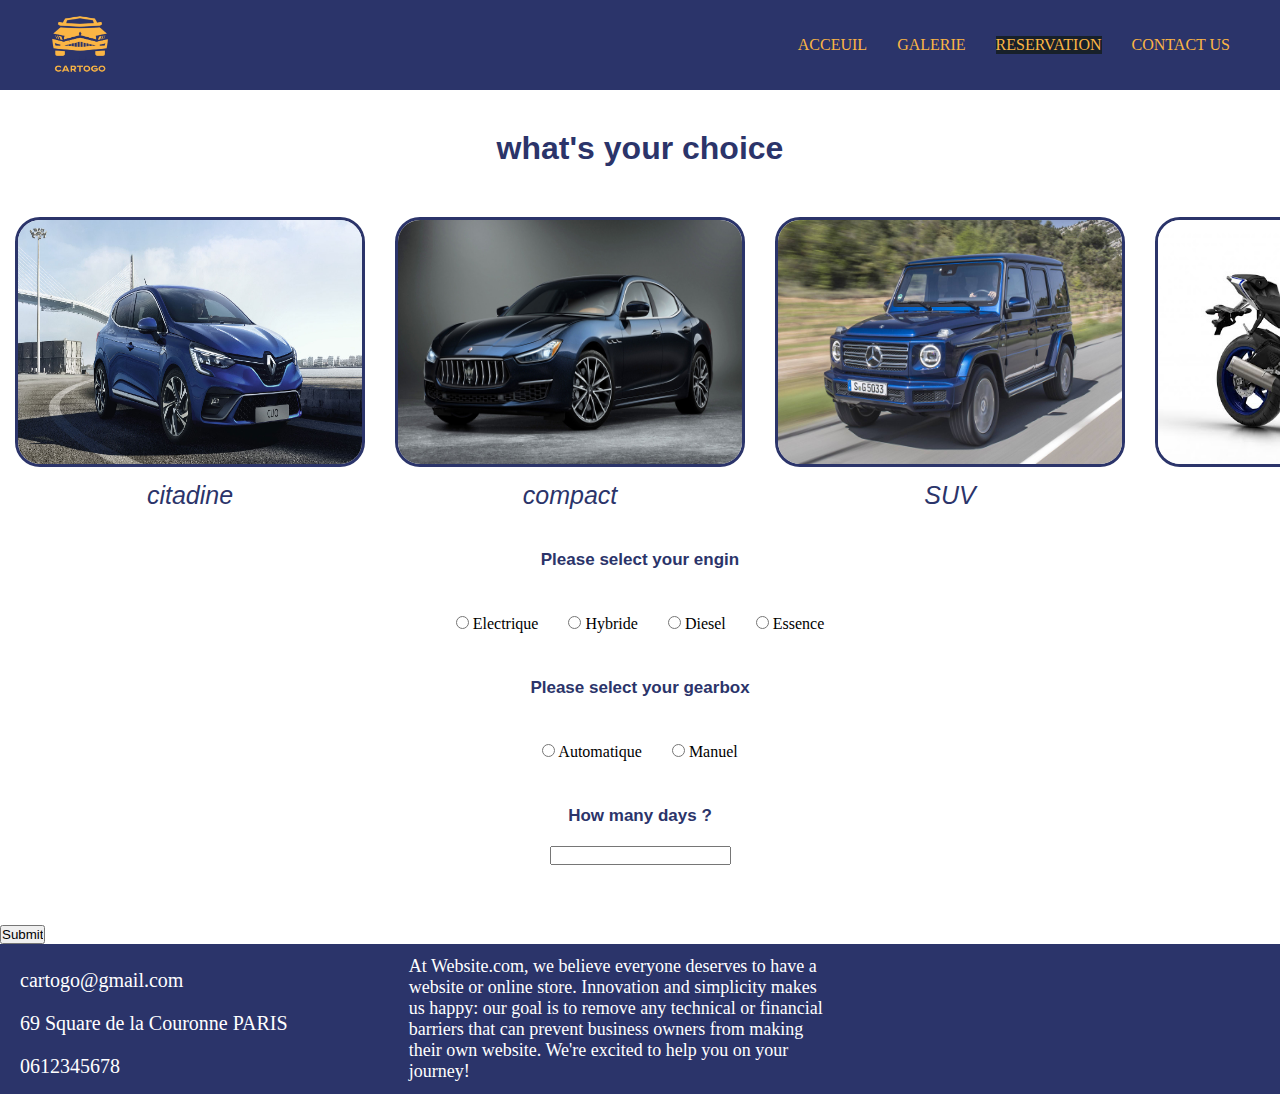
==== reservation.html @ e085a94e "location" ====
<html lang="en">
<head>
    <meta charset="UTF-8">
    <meta http-equiv="X-UA-Compatible" content="IE=edge">
    <meta name="viewport" content="width=device-width, initial-scale=1.0">
    <meta
        name="description"           
        content="page de résérvation">
  <meta name="keywords" content="cars,location">
    <link rel="stylesheet" href="https://cdnjs.cloudflare.com/ajax/libs/font-awesome/5.15.2/css/all.min.css" integrity="sha512-HK5fgLBL+xu6dm/Ii3z4xhlSUyZgTT9tuc/hSrtw6uzJOvgRr2a9jyxxT1ely+B+xFAmJKVSTbpM/CuL7qxO8w==" crossorigin="anonymous" />
    <link rel="stylesheet" href="style.css">
    <title>Document</title>
</head>
<body>
    <header>
        <div class="header">
            <a href="index.html"><img src="logo cars.png" alt="cars logo"></a>     
                      <ul class="navbar">
               <li><a href="index.html">ACCEUIL</a></li>
               <li><a href="gallery.html">GALERIE</a></li>
               <li class="active"><a href="reservation.html">RESERVATION</a></li>
               <li><a href="contact.html">CONTACT US</a></li>
           </ul>
       </div> </header>
       <!-- main -->
       <h1 class="cars">what's your choice</h1>
  <div class="flex-container">
         <div class="genre"><img class="flex-item1" src="cars/car1.jpg" alt=""> <p class="type">citadine</p></div>
         <div class="genre"><img class="flex-item1" src="cars/car5.jpg" alt=""> <p class="type">compact</p></div>
         <div class="genre"><img class="flex-item1" src="cars/car4.jpg" alt=""> <p class="type">SUV</p></div>
         <div class="genre"><img class="flex-item1" src="motos/bike1.jpg" alt=""> <p class="type">Bikes</p></div>
         <div class="genre"><img class="flex-item1" src="trucks/t1.jpg" alt=""> <p class="type">Trucks</p></div>
         <div class="genre"><img class="flex-item1" src="trucks/t6.jpg" alt=""> <p class="type">engins</p></div>
         <div class="genre"><img class="flex-item1" src="trucks/t4.jpg" alt=""> <p class="type">utilitaire</p></div>
         </div>
         <form action="">
             <h3 class="h31">Please select your engin</h3>
             <div class="choix">
                 <div class="radios">
                 <input type="radio" name="radio" id="electrique">
                 <label for="">Electrique</label> </div>
                 <div class="radios">
                 <input type="radio" name="radio" id="hybride">
                 <label for="">Hybride</label> </div>
                 <div class="radios">
                 <input type="radio" name="radio" id="diesel">
                 <label for="">Diesel</label> </div>
                 <div class="radios">
                 <input type="radio"name="radio" id="essence">
                 <label for="">Essence</label> </div>
                 </div>

                 <h3>Please select your gearbox</h3>
                 <div class="choix">
                    <div class="radios">
                     <input type="radio" name="radio">
                     <label for="">Automatique</label> </div>
                     <div class="radios">
                     <input type="radio" name="radio">
                     <label for="">Manuel</label> </div>
                     

                 </div>
                 
                 <h3>How many days ?</h3>
                 <div class="days">
                 <input type="number" min="1"> </div>
                 <div>
                    <input type="button" name="submit" value="Submit">
                    
                </div>



         </form>
            


         
            <footer>
                <div class="footer">
                    <div class="icones">
                        <div class="footer-items">
                            <i class="fas fa-envelope "></i>
        
                            <p class="paragraphe"> cartogo@gmail.com</p>
                        </div>
                        <div class="footer-items">
                            <i class="fas fa-map-marker-alt "></i>
        
                            <p class="paragraphe"> 69 Square de la Couronne PARIS </p>
                        </div>
                        <div class="footer-items">
                            <i class="fas fa-phone-alt "></i>
        
                            <p class="paragraphe"> 0612345678</p>
                        </div>
        
                    </div>
                    <div class="about"> <p class="aboutus"> 
                      At Website.com, we believe everyone deserves to have a website or online store. Innovation and simplicity makes us happy: our goal is to remove any technical or financial barriers that can prevent business owners from making their own website. We're excited to help you on your journey!</p></div>
                    <div class="map">
                    <iframe
                        src="https://www.google.com/maps/embed?pb=!1m18!1m12!1m3!1d83998.9472269391!2d2.277019779750754!3d48.858837739085914!2m3!1f0!2f0!3f0!3m2!1i1024!2i768!4f13.1!3m3!1m2!1s0x47e671d877937b0f%3A0xb975fcfa192f84d4!2sMus%C3%A9e%20du%20Louvre!5e0!3m2!1sfr!2sma!4v1613653931044!5m2!1sfr!2sma"
                        width="300" height="110" frameborder="0" style="border:0;" allowfullscreen="" aria-hidden="false"
                        tabindex="0"></iframe> </div>
                </div>
        
            </footer>
    
</body>
</html>
---- style.css ----
*{
    padding: 0;
    margin: 0;
    box-sizing: border-box;
}
.active {
    background-color:#17202A ;
}
li:hover {
    background-color:#17202A;
}
.header {
    display: flex;
    justify-content: space-between;
    align-items: center;
    width: 100%;
    padding: 15px 50px;
    background-color: #2B346A;
}
.navbar {
    display: flex;
    justify-content:center;
    list-style: none;
}
.navbar li{
    margin-left: 30px;
   
}
.navbar li a{

    color: #FBB544;
    text-decoration: none;
}
.header img{
    width: 60px;
    height: 60px;
}
.main{
    display: flex;
    justify-content: center;
    margin: 50px;
    
}

.main p{
    margin-left: 30px;
    font-size: 35px;
    text-align: center;
}
.main img{
    height: 400px;
    width: 480px;
}
.footer {
    background-color: #2B346A;  
    display: flex;
    justify-content: space-between;
}
.footer-items{
    display: flex;
    padding: 10px;
    font-size: 20px;
    color: white;
   
}
.paragraphe{
    margin-left: 10px;
}
.icones {
    padding-top: 15px;
}
.aboutus{
    color: white;
    font-size: 18px;
}
.about {
    display: flex;
    align-items: center;
    width: 430PX;
    padding: 5PX;
    
}
strong {
    display: flex;
    justify-content: center;
}
.map {
padding: 20px;
}
/* Gallery */
.flex-container{
    display: flex;
    overflow-x: scroll;
    flex-wrap: nowrap;
}
  .flex-container::-webkit-scrollbar { 
          display:none; }

.flex-item {
    width: 350px;
    height: 250px;
    display: inline-block;
    border-radius: 25px;
    margin: 15px;
    margin-top: 50PX;
    margin-bottom: 50px;
    }
    .flex-item:hover{
        transform: scale(1.1);
    }
    h1{
    text-align: center;
    color: #2B346A;
    font-family:Verdana, Geneva, Tahoma, sans-serif ;
    }
    .cars {
        margin-top: 40px;
    }
   /* contact */


  .fromulaire{
    border-radius: 5px;
    background-color: #f2f2f2;
    padding: 20px;
  }

  input[type=submit] {
    width: 20%;
    background-color: #2B346A;
    color: white;
    padding: 14px 20px;
    margin: 8px 0;
    border: none;
    border-radius: 4px;
    cursor:pointer;
    margin-left: 40%;
  }
  input[type=text],[type=email] {
    width: 100%;
    padding: 10px 20px;
    margin: 8px 0;
    
    border: 1px solid #ccc;
    border-radius: 4px;
    box-sizing: border-box;
  }
  textarea{
      width: 100%;
  }
  /* reservation */
  .type {
      font-size: 25px;
      text-align: center;
      font-family: Verdana, Geneva, Tahoma, sans-serif;
      color: #2B346A;
      font-style:italic;
  } 
  .flex-item1 {
    width: 350px;
    height: 250px;
    display: inline-block;
    border-radius: 25px;
    margin: 15px;
    margin-top: 50PX;
    margin-bottom: 14px;
    border: solid 3px #2B346A ;

  }
  .flex-item1:hover{
    transform: scale(1.1);
  }
  #car-select {
    justify-content: center;
  }
  h3 {
      text-align: center;
      font-size: 17px;
      font-family: Verdana, Geneva, Tahoma, sans-serif;
      color: #2B346A;
  }
.choix {
    display: flex;
    flex-direction: row;
    justify-content: center;
    padding: 30px;
}
.h31 {
    padding-top: 40px;
}
.days {
    display: flex;
    justify-content: center;
    padding: 20px;
    margin-bottom: 40px;
}
.radios {
    padding: 15px;
}
#navId{
    width: 100%;
}
/* responsive */

@media only screen and (max-width: 800px){
    .header {
        display: flex;
        flex-direction: column;

    }
    #navId{
        width: 100%;
    }
    li{
        margin-left: 0;
    }
    .footer {
        display: flex;
        flex-direction: column;
        width: 100%;
    }
    .navbar li{
        margin-left: 7px;
       
    }
    a{
        font-size: 10px;
    }
    .main{
        display: flex;
        flex-direction: column;
    }
    .main img{
        margin-left: -12px;
        width: 300px;
        height: 300px;
        margin-bottom: 30px;
    }
    .main  p{
        font-size: 20px;
        margin-left: 10px;
    }
    .about{
        width: 100%;
    }
    .map {
        margin-left: 18px;
    }
}
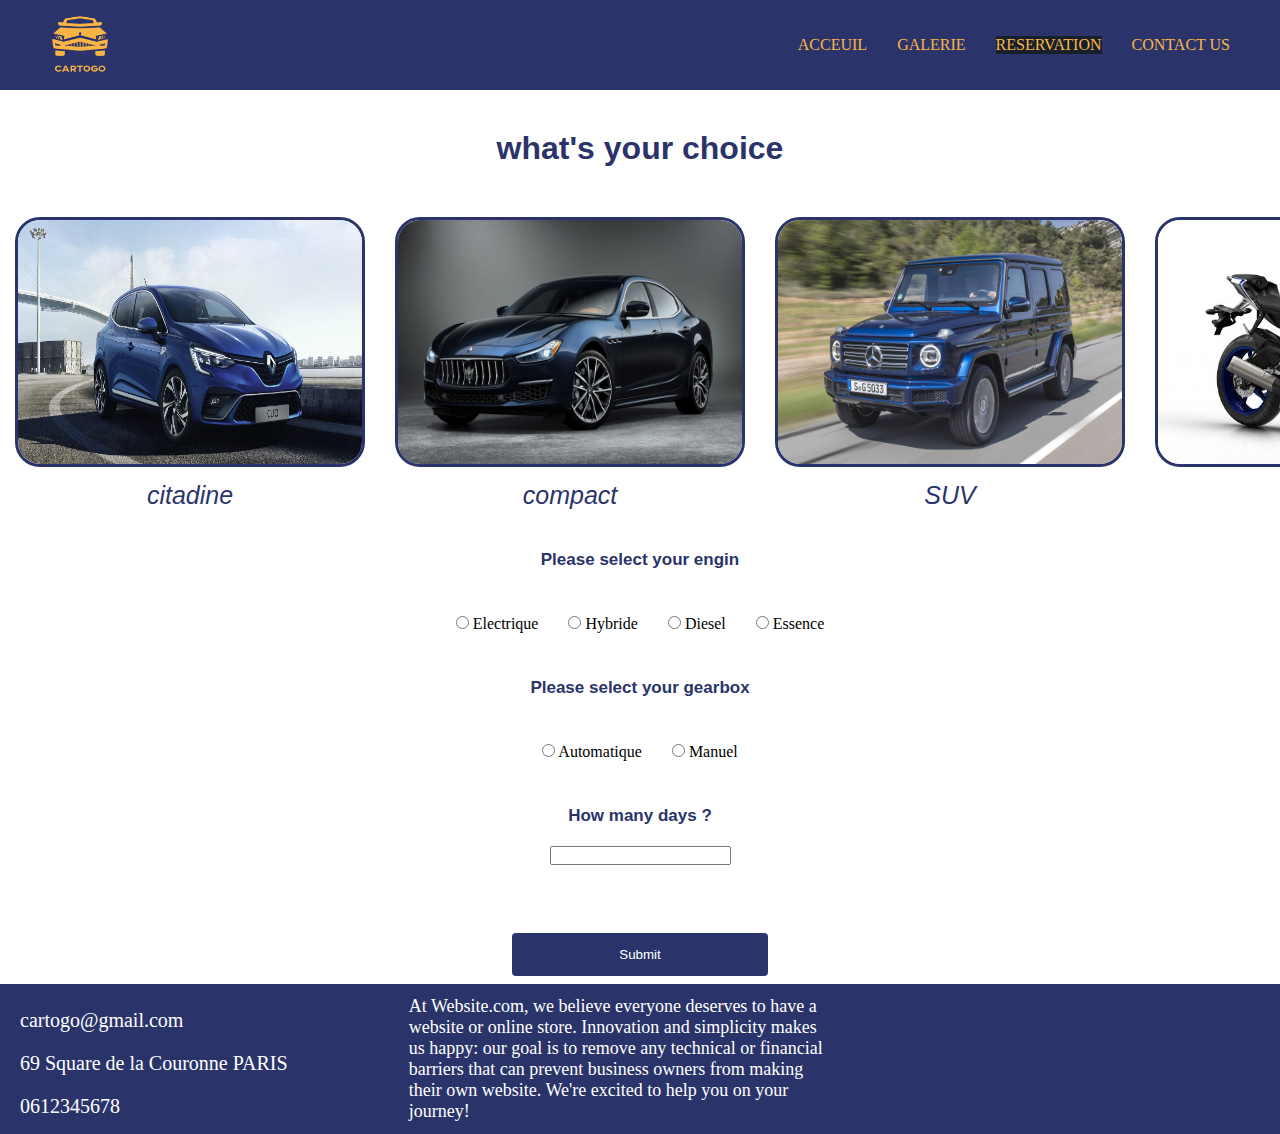
==== commit 5929bb12: "finalisation" ====
--- a/reservation.html
+++ b/reservation.html
@@ -25,38 +25,38 @@
        <!-- main -->
        <h1 class="cars">what's your choice</h1>
   <div class="flex-container">
-         <div class="genre"><img class="flex-item1" src="cars/car1.jpg" alt=""> <p class="type">citadine</p></div>
-         <div class="genre"><img class="flex-item1" src="cars/car5.jpg" alt=""> <p class="type">compact</p></div>
-         <div class="genre"><img class="flex-item1" src="cars/car4.jpg" alt=""> <p class="type">SUV</p></div>
-         <div class="genre"><img class="flex-item1" src="motos/bike1.jpg" alt=""> <p class="type">Bikes</p></div>
-         <div class="genre"><img class="flex-item1" src="trucks/t1.jpg" alt=""> <p class="type">Trucks</p></div>
-         <div class="genre"><img class="flex-item1" src="trucks/t6.jpg" alt=""> <p class="type">engins</p></div>
-         <div class="genre"><img class="flex-item1" src="trucks/t4.jpg" alt=""> <p class="type">utilitaire</p></div>
+         <div class="genre"><img class="flex-item1" src="cars/car1.jpg" alt="" id="citadine" onclick="cartype(this.id)"> <p class="type">citadine</p></div>
+         <div class="genre"><img class="flex-item1" src="cars/car5.jpg" alt="" id="compact" onclick="cartype(this.id)"> <p class="type">compact</p></div>
+         <div class="genre"><img class="flex-item1" src="cars/car4.jpg" alt=""  id="SUV" onclick="cartype(this.id)"> <p class="type">SUV</p></div>
+         <div class="genre"><img class="flex-item1" src="motos/bike1.jpg" alt="" id="bikes" onclick="cartype(this.id)"> <p class="type">Bikes</p></div>
+         <div class="genre"><img class="flex-item1" src="trucks/t1.jpg" alt="" id="trucks" onclick="cartype(this.id)"> <p class="type">Trucks</p></div>
+         <div class="genre"><img class="flex-item1" src="trucks/t6.jpg" alt=""  id="engins" onclick="cartype(this.id)"> <p class="type">engins</p></div>
+         <div class="genre"><img class="flex-item1" src="trucks/t4.jpg" alt="" id="utilitaire" onclick="cartype(this.id)"> <p class="type">utilitaire</p></div>
          </div>
-         <form action="">
+         <div>
              <h3 class="h31">Please select your engin</h3>
              <div class="choix">
                  <div class="radios">
-                 <input type="radio" name="radio" id="electrique">
+                 <input type="radio" name="radio" id="electrique" value="0.05" onclick="fuel(this.value)">
                  <label for="">Electrique</label> </div>
                  <div class="radios">
-                 <input type="radio" name="radio" id="hybride">
+                 <input type="radio" name="radio" id="hybride" value="0.09" onclick="fuel(this.value)">
                  <label for="">Hybride</label> </div>
                  <div class="radios">
-                 <input type="radio" name="radio" id="diesel">
+                 <input type="radio" name="radio" id="diesel" value="0.21" onclick="fuel(this.value)">
                  <label for="">Diesel</label> </div>
                  <div class="radios">
-                 <input type="radio"name="radio" id="essence">
+                 <input type="radio"name="radio" id="essence" value="0.14" onclick="fuel(this.value)">
                  <label for="">Essence</label> </div>
                  </div>
 
                  <h3>Please select your gearbox</h3>
                  <div class="choix">
                     <div class="radios">
-                     <input type="radio" name="radio">
+                     <input type="radio" name="radiogp" id="automatique" value="0.19">
                      <label for="">Automatique</label> </div>
                      <div class="radios">
-                     <input type="radio" name="radio">
+                     <input type="radio" name="radiogp" id="manuel" >
                      <label for="">Manuel</label> </div>
                      
 
@@ -64,15 +64,15 @@
                  
                  <h3>How many days ?</h3>
                  <div class="days">
-                 <input type="number" min="1"> </div>
+                 <input type="number" id="days" min="1"> </div>
                  <div>
-                    <input type="button" name="submit" value="Submit">
+                    <input type="submit" name="submit" value="Submit" onclick="calcul()">
                     
                 </div>
 
 
 
-         </form>
+            </div>
             
 
 
@@ -107,6 +107,7 @@
                 </div>
         
             </footer>
+            <script src="loca.js"></script>
     
 </body>
 </html>--- a/style.css
+++ b/style.css
@@ -41,6 +41,7 @@
     margin: 50px;
     
 }
+
 
 .main p{
     margin-left: 30px;
@@ -199,6 +200,8 @@
 }
 #navId{
     width: 100%;
+    display: flex;
+    justify-content: flex-end;
 }
 /* responsive */
 
@@ -210,6 +213,8 @@
     }
     #navId{
         width: 100%;
+        display: flex;
+        justify-content: center;
     }
     li{
         margin-left: 0;
